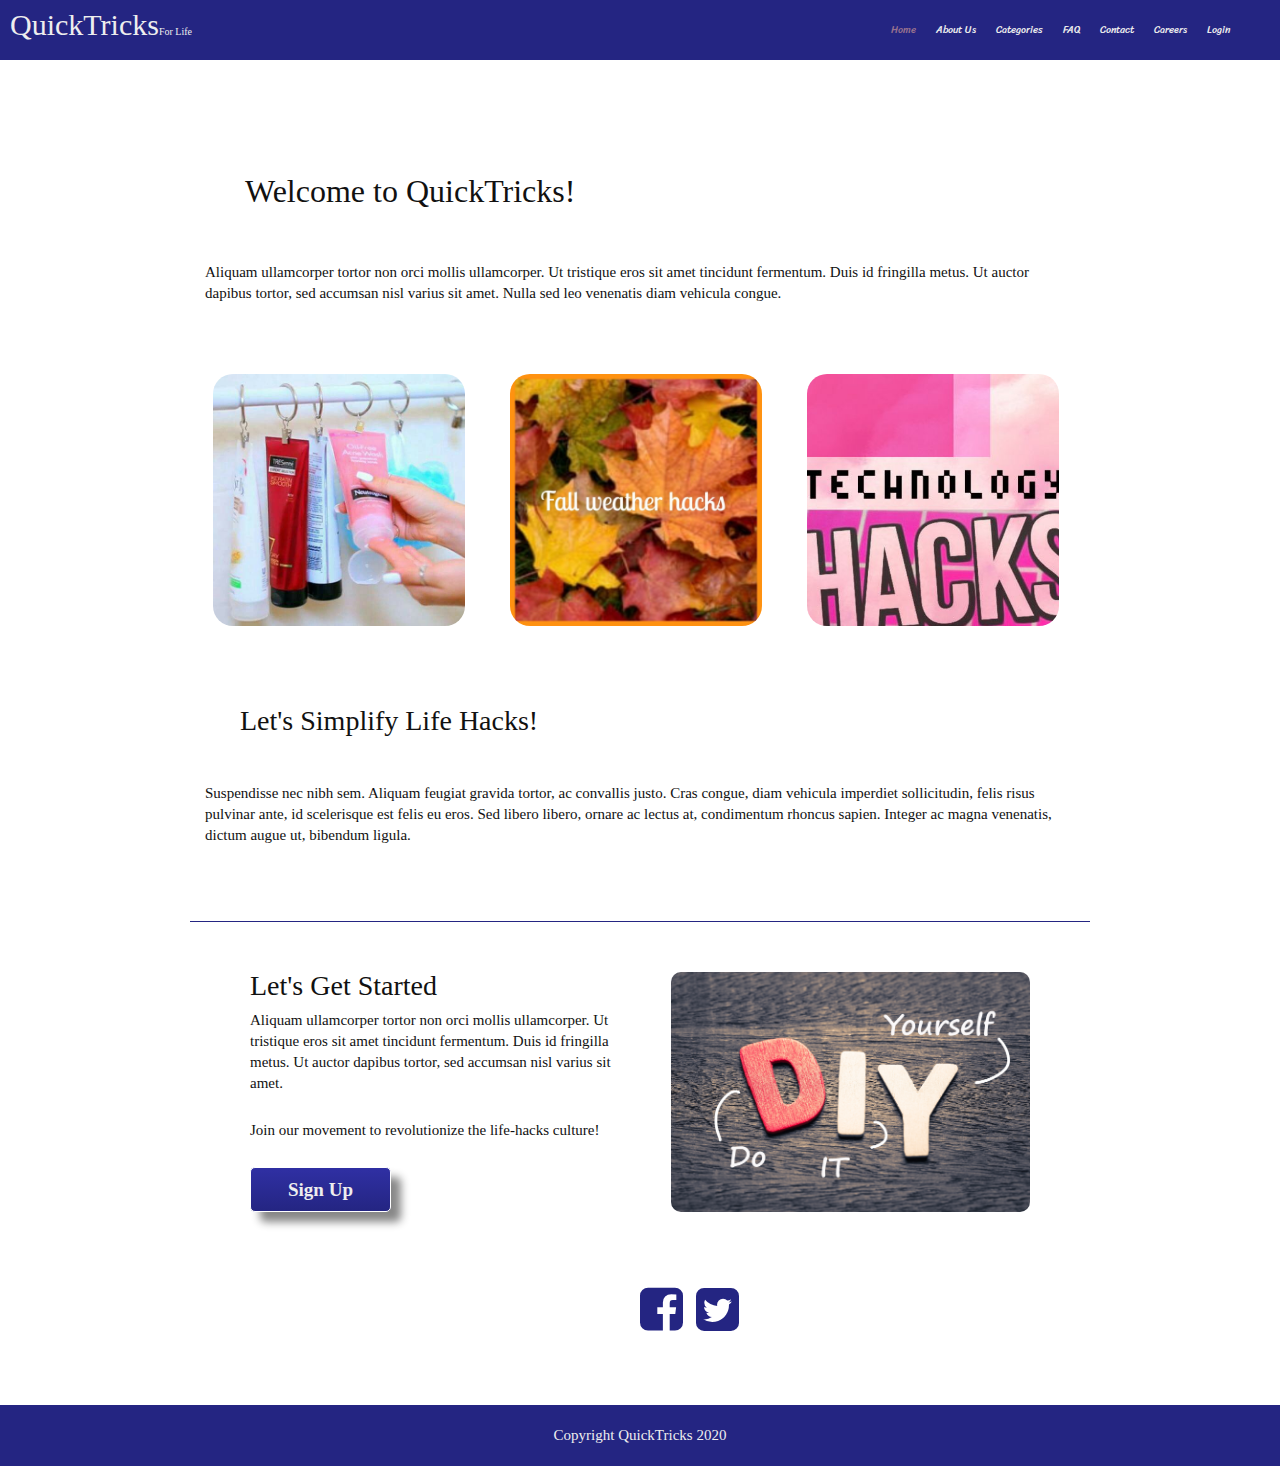
==== index.html @ 17440fc3 "Merge pull request #1 from Build-Week-How-To-2020/thayne-allen" ====
<!doctype html>

<html lang="en">
<head>
  <meta charset="utf-8">

  <title>QuickTricks</title>

  <meta name="viewport" content="width=device-width, initial-scale=1.0">
  <link href="https://fonts.googleapis.com/css2?family=Sriracha&display=swap" rel="stylesheet">
  <link rel="stylesheet" href="https://cdnjs.cloudflare.com/ajax/libs/font-awesome/4.7.0/css/font-awesome.min.css">
  <link href="css/index.css" rel="stylesheet">

  <!--[if lt IE 9]>
    <script src="https://cdnjs.cloudflare.com/ajax/libs/html5shiv/3.7.3/html5shiv.js"></script>
  <![endif]-->
 
</head>

<body>

    <div class="navigation" id="myTopnav">
      <div class="navtitle">
        <h1>QuickTricks</h1><h5>For Life</h5>
      </div>
      <nav>
        
        <div class="dropdown">
          <button class="dropbtn">&#9776;
          </button>
          <div class="dropdown-content">
            <a href="index.html">Home</a>
            <a href="about.html">About Us</a>
            <a href="categories.html">Categories</a>
            <a href="faq.html">FAQ</a>
            <a href="contact.html">Contact</a>
            <a href="careers.html">Careers</a>
            <a href="login.html">Login</a>
          </div>
        </div>
            <a href="index.html" class="active">Home</a>
            <a href="about.html">About Us</a>
            <a href="categories.html">Categories</a>
            <a href="faq.html">FAQ</a>
            <a href="contact.html">Contact</a>
            <a href="careers.html">Careers</a>
            <a href="login.html">Login</a>
      </nav>
    </div>
    <div class="container home">

        <header class="intro">
          <!-- <img class="header-img" src="img/lifehacks1.webp" alt="Phone Hack"> -->
          <h2>Welcome to QuickTricks!</h2>
      
          <p>Aliquam ullamcorper tortor non orci mollis ullamcorper. Ut tristique eros sit amet tincidunt fermentum. Duis id fringilla metus. Ut auctor dapibus tortor, sed accumsan nisl varius sit amet. Nulla sed leo venenatis diam vehicula congue.</p>    
        </header>
      
        <section class="diy-images">
          <img src="img/lifehacks3.jpg" class="diy1" alt="Bathroom Hacks">
          <img src="img/lifehacks4.jpg" class="diy2" alt="Fall Weather Hacks">
          <img src="img/lifehacks5.jpg" class="diy3" alt="Technology Hacks">
        </section>
      
        <section class="simplify-diy">
          <h3>Let's Simplify Life Hacks!</h3>
      
          <p>Suspendisse nec nibh sem. Aliquam feugiat gravida tortor, ac convallis justo. Cras congue, diam vehicula imperdiet sollicitudin, felis risus pulvinar ante, id scelerisque est felis eu eros. Sed libero libero, ornare ac lectus at, condimentum rhoncus sapien. Integer ac magna venenatis, dictum augue ut, bibendum ligula. </p>
          
        </section>
      
        <section class="cta">
          <div class="cta-text">
            <h3>Let's Get Started</h3>
      
            <p>Aliquam ullamcorper tortor non orci mollis ullamcorper. Ut tristique eros sit amet tincidunt fermentum. Duis id fringilla metus. Ut auctor dapibus tortor, sed accumsan nisl varius sit amet. </p>
            
            <p>Join our movement to revolutionize the life-hacks culture!</p>
      
            <div class="btn">
              <a href="login.html">Sign Up</a>
            </div>
          </div>
          
          <div class="diy4">
            <img src="img/lifehacks6.jpg" alt="DIY">
          </div>
        </section>
            <div class="social-media-icons">
                <div class="fa">
                <i class="fa fa-facebook-square" aria-hidden="true"></i>
                <i class="fa fa-twitter-square" aria-hidden="true"></i>
                </div>
      </div>    
    </div>
</section>
    
    <footer>
        <p>Copyright QuickTricks 2020</p>
    </footer>
    
</body>
</html>
---- css/index.css ----
.flexbox {
  display: flex;
}
.centercenter {
  align-items: center;
  justify-content: center;
}
html,
body,
div,
span,
applet,
object,
iframe,
h1,
h2,
h3,
h4,
h5,
h6,
p,
blockquote,
pre,
a,
abbr,
acronym,
address,
big,
cite,
code,
del,
dfn,
em,
img,
ins,
kbd,
q,
s,
samp,
small,
strike,
strong,
sub,
sup,
tt,
var,
b,
u,
i,
center,
dl,
dt,
dd,
ol,
ul,
li,
fieldset,
form,
label,
legend,
table,
caption,
tbody,
tfoot,
thead,
tr,
th,
td,
article,
aside,
canvas,
details,
embed,
figure,
figcaption,
footer,
header,
hgroup,
menu,
nav,
output,
ruby,
section,
summary,
time,
mark,
audio,
video {
  margin: 0;
  padding: 0;
  border: 0;
  font-size: 100%;
  font: inherit;
  vertical-align: baseline;
}
/* HTML5 display-role reset for older browsers */
article,
aside,
details,
figcaption,
figure,
footer,
header,
hgroup,
menu,
nav,
section {
  display: block;
}
body {
  line-height: 1;
}
ol,
ul {
  list-style: none;
}
blockquote,
q {
  quotes: none;
}
blockquote:before,
blockquote:after,
q:before,
q:after {
  content: '';
  content: none;
}
table {
  border-collapse: collapse;
  border-spacing: 0;
}
* {
  box-sizing: border-box;
}
html {
  font-size: 62.5%;
}
html,
body {
  font-family: 'Source Sans Pro', Verdana;
  color: #111;
}
h1,
h2,
h3,
h4,
h5 {
  font-family: 'Bungee Inline', Impact;
  color: 'Bungee Inline', Impact;
}
h2 {
  font-size: 3.2rem;
}
h3 {
  font-size: 2.8rem;
}
p {
  font-size: 1.5rem;
  line-height: 1.4;
}
.container {
  max-width: 1000px;
  width: 100%;
  margin: 0 auto;
}
.navigation {
  display: flex;
  justify-content: space-between;
  background-color: #242582;
  color: #eee;
  width: 100%;
  margin: 0 auto;
  padding-bottom: 10px;
}
@media (max-width: 500px) {
  .navigation {
    position: unset;
    justify-content: center;
    flex-direction: row-reverse;
  }
}
.navigation .dropdown {
  float: left;
  overflow: hidden;
}
.navigation .dropdown .dropbtn {
  display: none;
}
@media (max-width: 500px) {
  .navigation .dropdown .dropbtn {
    display: flex;
    font-size: 2rem;
    border: none;
    outline: none;
    color: #eee;
    font-weight: bolder;
    padding: 10px;
    background-color: inherit;
    font-family: inherit;
    margin: 0;
  }
}
.navigation .dropdown .dropdown-content {
  display: none;
  position: absolute;
  background-color: #242582;
  min-width: 160px;
  box-shadow: 0px 8px 16px 0px rgba(0, 0, 0, 0.2);
  z-index: 1;
}
.navigation .dropdown .dropdown-content a {
  float: none;
  color: #eee;
  font-weight: bolder;
  padding: 12px 16px;
  text-decoration: none;
  display: block;
  text-align: left;
}
.navigation .dropdown .dropdown-content a:hover {
  color: #99738e;
}
.navigation .dropdown:hover .dropdown-content {
  display: block;
}
.navigation .navtitle {
  display: flex;
  align-items: baseline;
  font-size: 3rem;
  padding: 10px;
}
.navigation .navtitle h5 {
  font-size: 1rem;
  font-family: 'Bitter', Times;
}
.navigation nav {
  display: flex;
  align-items: center;
  justify-content: center;
  margin-right: 50px;
  padding-top: 10px;
  color: #eee;
}
@media (max-width: 500px) {
  .navigation nav {
    margin-right: unset;
    padding-top: unset;
  }
}
.navigation .active {
  color: #99738e;
}
.navigation a {
  color: #eee;
  font-size: 1rem;
  margin-left: 20px;
  transition: 0.5s;
  text-decoration: none;
  font-family: 'Sriracha', cursive;
}
.navigation a:hover {
  font-size: 2rem;
}
@media (max-width: 500px) {
  .navigation a {
    font-size: 1.5rem;
  }
  .navigation a:not(:first-child),
  .navigation a .dropdown .dropbtn {
    display: none;
  }
}
footer {
  align-items: center;
  justify-content: center;
  color: #eee;
  background: #242582;
  width: 100%;
  padding: 20px 0;
  display: flex;
}
.container {
  padding: 50px;
}
.container .contact-header {
  display: flex;
  align-items: center;
  justify-content: center;
  padding-bottom: 50px;
  flex-direction: column;
}
.container .contact-header h1 {
  font-size: 5rem;
}
@media (max-width: 500px) {
  .container .contact-header h1 {
    font-size: 10vw;
  }
}
.container .contact-header .contact-header-content {
  font: 1em sans-serif;
  padding-top: 50px;
  font-size: 1.5rem;
}
@media (max-width: 500px) {
  .container .contact-header .contact-header-content {
    font-size: 1rem;
  }
}
input[type=text],
select,
textarea {
  width: 100%;
  padding: 12px;
  border: 1px solid #ccc;
  border-radius: 4px;
  box-sizing: border-box;
  margin-top: 6px;
  margin-bottom: 16px;
  resize: vertical;
}
input[type=submit] {
  background-color: #242582;
  color: white;
  padding: 12px 20px;
  border: none;
  border-radius: 4px;
  cursor: pointer;
}
input[type=submit]:hover {
  background-color: #2f2fa2;
}
.social-media-icons {
  padding: 20px;
  font-size: 50px;
  text-decoration: none;
  padding-left: 50%;
}
.fa-facebook-square {
  color: #242582;
}
.fa-facebook-square:hover {
  opacity: 0.9;
}
.fa-twitter-square {
  color: #242582;
}
.fa-twitter-square:hover {
  opacity: 0.9;
}
.home .intro {
  padding-top: 10px;
}
@media (max-width: 500px) {
  .home .intro {
    padding-top: 10px;
  }
}
.home .intro img {
  border-radius: 5px;
  width: 100%;
  height: 250px;
}
@media (max-width: 500px) {
  .home .intro img {
    width: 100%;
    position: relative;
  }
}
.home .intro h2 {
  padding: 55px;
}
.home .intro p {
  padding: 0 15px;
  padding-bottom: 50px;
}
.home .about-images {
  display: flex;
  flex-direction: column;
  justify-content: center;
  width: 100%;
  margin-bottom: 50px;
}
@media (max-width: 500px) {
  .home .about-images {
    display: flex;
    flex-direction: column;
    align-items: center;
  }
}
.home .about-images img {
  width: 50%;
  margin: 20px 25%;
  border-radius: 20px;
}
.home .about-images .top-row {
  display: flex;
  flex-direction: row;
}
@media (max-width: 500px) {
  .home .about-images .top-row {
    display: flex;
    flex-direction: column;
    width: 100%;
  }
}
.home .about-images .top-row div {
  width: 100%;
  display: grid;
}
.home .about-images .top-row p {
  display: flex;
  justify-content: center;
}
.home .about-images .top-row a {
  text-decoration: none;
  color: #242582;
}
.home .about-images .top-row a:hover {
  color: #2f2fa2;
  font-size: 2.5rem;
  transition: 0.5s;
}
.home .about-images .bottom-row {
  display: flex;
  flex-direction: row;
}
@media (max-width: 500px) {
  .home .about-images .bottom-row {
    display: flex;
    flex-direction: column;
    width: 100%;
  }
}
.home .about-images .bottom-row div {
  width: 100%;
  display: grid;
}
.home .about-images .bottom-row p {
  display: flex;
  justify-content: center;
}
.home .about-images .bottom-row a {
  text-decoration: none;
  color: #242582;
}
.home .about-images .bottom-row a:hover {
  color: #2f2fa2;
  font-size: 2.5rem;
  transition: 0.5s;
}
.home .diy-images {
  display: flex;
  flex-wrap: wrap;
  width: 100%;
}
@media (max-width: 500px) {
  .home .diy-images {
    display: flex;
    flex-direction: column;
    align-items: center;
  }
}
.home .diy-images img {
  width: 28%;
  margin: 20px 2.5%;
  border-radius: 20px;
  height: 100%;
}
@media (max-width: 500px) {
  .home .diy-images .diy1 {
    display: none;
  }
}
@media (max-width: 500px) {
  .home .diy-images .diy2 {
    display: none;
  }
}
@media (max-width: 500px) {
  .home .diy-images .diy3 {
    width: 90%;
  }
}
.home .simplify-diy {
  padding: 15px;
}
.home .simplify-diy h3 {
  margin-top: 11px;
  padding: 35px;
}
.home .simplify-diy p {
  margin-top: 13px;
}
.home .cta {
  margin-top: 60px;
  border-top: 1px solid #242582;
  padding: 50px 60px;
  display: flex;
  justify-content: center;
}
@media (max-width: 500px) {
  .home .cta {
    flex-direction: column-reverse;
    margin-top: 30px;
    padding: 20px;
  }
}
.home .cta .cta-text {
  width: 50%;
}
@media (max-width: 500px) {
  .home .cta .cta-text {
    width: 100%;
  }
}
.home .cta .cta-text h3 {
  margin-bottom: 10px;
}
.home .cta .cta-text p {
  margin-bottom: 26px;
}
.home .cta .cta-text .btn {
  background: linear-gradient(to bottom, #2f2fa2 5%, #242582 100%);
  background-color: #2f2fa2;
  border-radius: 5px;
  border: 1px solid;
  box-shadow: 10px 10px 8px #888888;
  display: inline-block;
  color: #ffffff;
  font-size: 19px;
  font-weight: bold;
  padding: 12px 37px;
}
@media (max-width: 500px) {
  .home .cta .cta-text .btn {
    display: flex;
    justify-content: center;
  }
}
.home .cta .cta-text .btn a {
  text-decoration: none;
  color: #eee;
}
.home .cta .cta-text .btn:hover {
  background: linear-gradient(to bottom, #242582 5%, #2f2fa2 100%);
  background-color: #242582;
  box-shadow: unset;
}
.home .cta .diy4 {
  width: 46%;
  margin-left: 4%;
}
@media (max-width: 500px) {
  .home .cta .diy4 {
    width: 100%;
    margin-left: unset;
  }
}
.home .cta .diy4 img {
  width: 100%;
  height: auto;
  border-radius: 10px;
}
@media (max-width: 500px) {
  .home .cta .diy4 img {
    height: unset;
    padding-bottom: 20px;
  }
}
.jobs-list-dept-title {
  font-size: 2rem;
  line-height: 3rem;
}
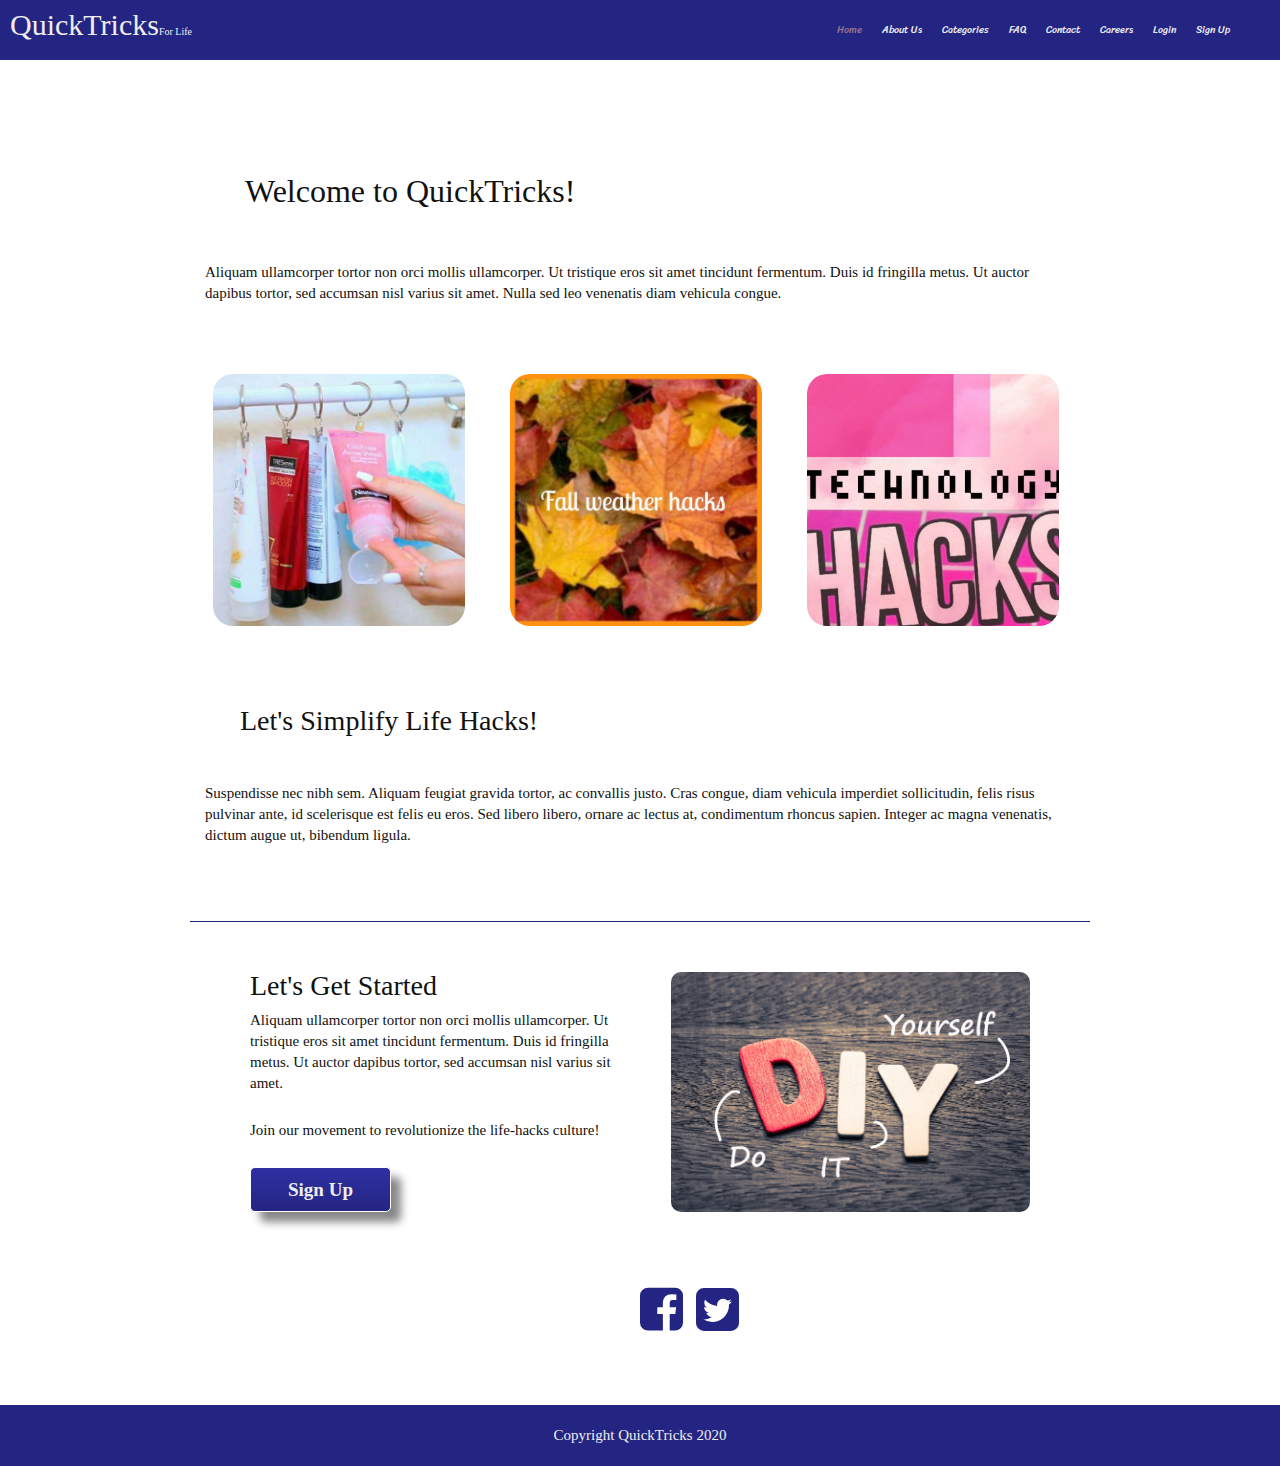
==== commit a0707127: "added sign up link to nav" ====
--- a/index.html
+++ b/index.html
@@ -36,6 +36,7 @@
             <a href="contact.html">Contact</a>
             <a href="careers.html">Careers</a>
             <a href="login.html">Login</a>
+            <a href="signup.html">Sign Up</a>
           </div>
         </div>
             <a href="index.html" class="active">Home</a>
@@ -45,6 +46,7 @@
             <a href="contact.html">Contact</a>
             <a href="careers.html">Careers</a>
             <a href="login.html">Login</a>
+            <a href="signup.html">Sign Up</a>
       </nav>
     </div>
     <div class="container home">
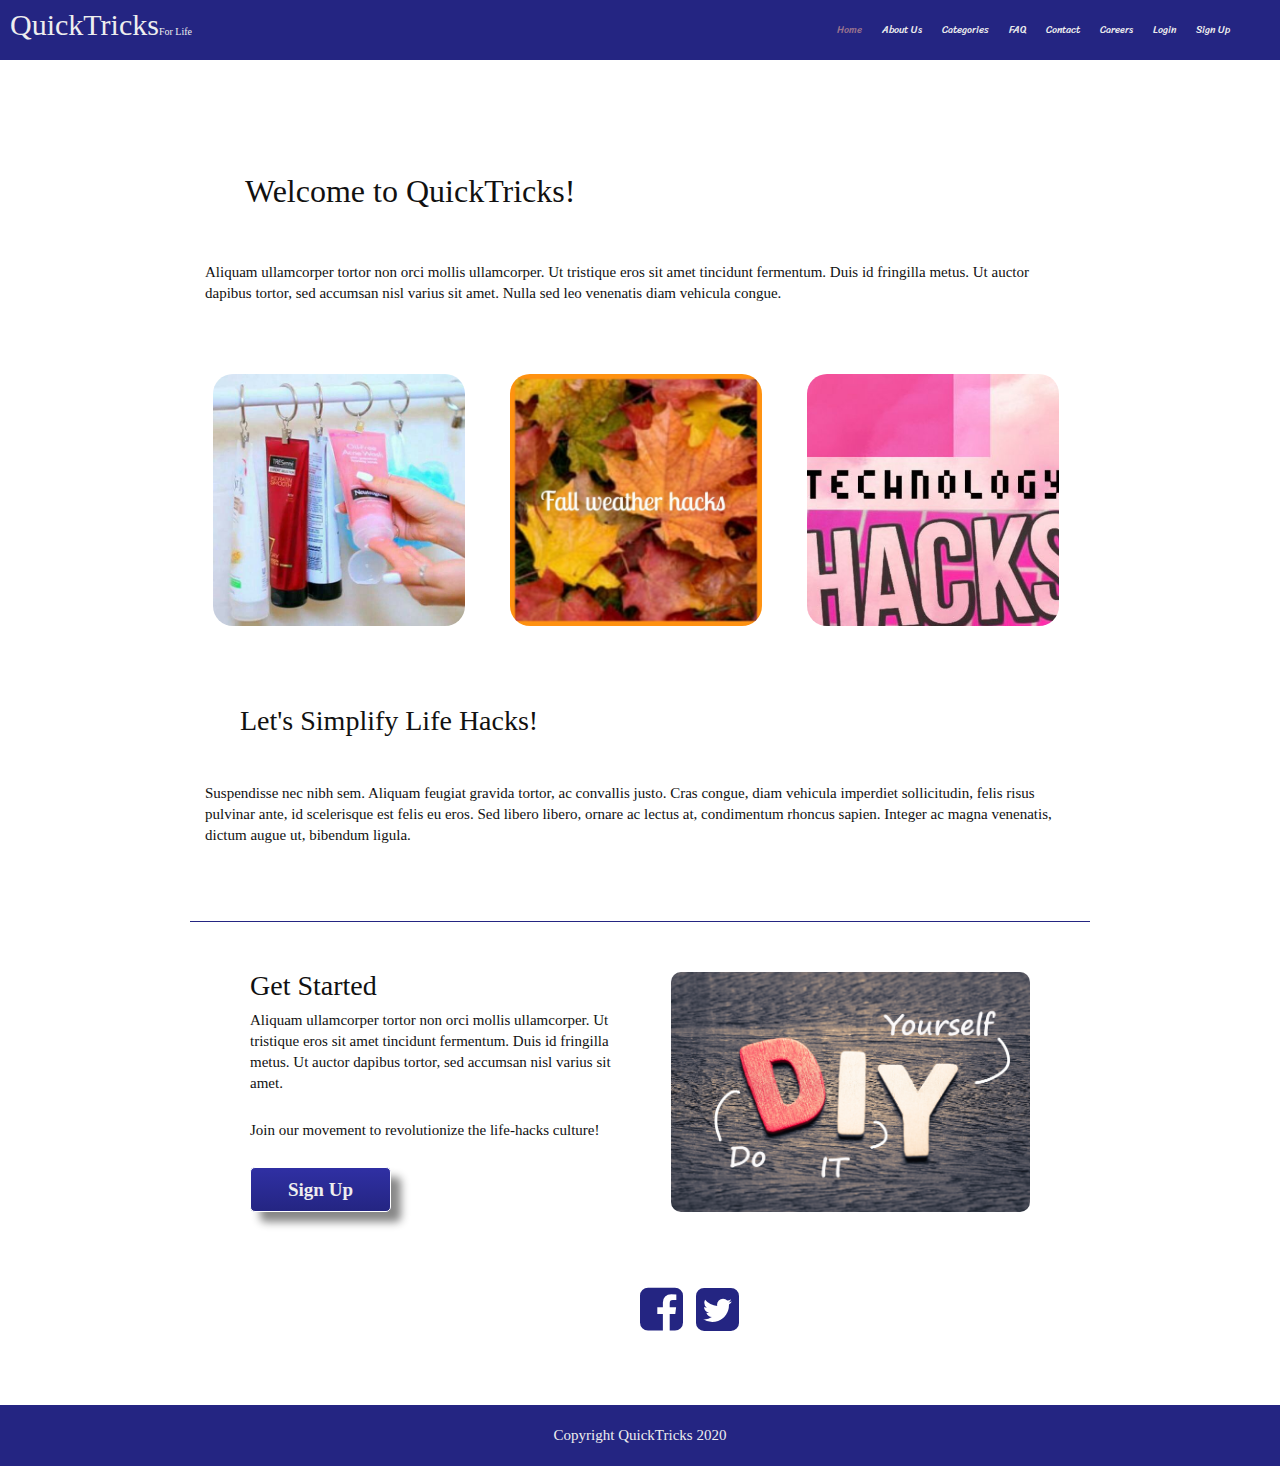
==== commit 4d555cd8: "Merge pull request #2 from Build-Week-How-To-2020/thayne-allen" ====
--- a/index.html
+++ b/index.html
@@ -9,7 +9,7 @@
   <meta name="viewport" content="width=device-width, initial-scale=1.0">
   <link href="https://fonts.googleapis.com/css2?family=Sriracha&display=swap" rel="stylesheet">
   <link rel="stylesheet" href="https://cdnjs.cloudflare.com/ajax/libs/font-awesome/4.7.0/css/font-awesome.min.css">
-  <link href="css/index.css" rel="stylesheet">
+  <link href="css/taa/index.css" rel="stylesheet">
 
   <!--[if lt IE 9]>
     <script src="https://cdnjs.cloudflare.com/ajax/libs/html5shiv/3.7.3/html5shiv.js"></script>
@@ -73,7 +73,7 @@
       
         <section class="cta">
           <div class="cta-text">
-            <h3>Let's Get Started</h3>
+            <h3>Get Started</h3>
       
             <p>Aliquam ullamcorper tortor non orci mollis ullamcorper. Ut tristique eros sit amet tincidunt fermentum. Duis id fringilla metus. Ut auctor dapibus tortor, sed accumsan nisl varius sit amet. </p>
             
--- a/css/taa/index.css
+++ b/css/taa/index.css
@@ -0,0 +1,574 @@
+.flexbox {
+  display: flex;
+}
+.centercenter {
+  align-items: center;
+  justify-content: center;
+}
+html,
+body,
+div,
+span,
+applet,
+object,
+iframe,
+h1,
+h2,
+h3,
+h4,
+h5,
+h6,
+p,
+blockquote,
+pre,
+a,
+abbr,
+acronym,
+address,
+big,
+cite,
+code,
+del,
+dfn,
+em,
+img,
+ins,
+kbd,
+q,
+s,
+samp,
+small,
+strike,
+strong,
+sub,
+sup,
+tt,
+var,
+b,
+u,
+i,
+center,
+dl,
+dt,
+dd,
+ol,
+ul,
+li,
+fieldset,
+form,
+label,
+legend,
+table,
+caption,
+tbody,
+tfoot,
+thead,
+tr,
+th,
+td,
+article,
+aside,
+canvas,
+details,
+embed,
+figure,
+figcaption,
+footer,
+header,
+hgroup,
+menu,
+nav,
+output,
+ruby,
+section,
+summary,
+time,
+mark,
+audio,
+video {
+  margin: 0;
+  padding: 0;
+  border: 0;
+  font-size: 100%;
+  font: inherit;
+  vertical-align: baseline;
+}
+/* HTML5 display-role reset for older browsers */
+article,
+aside,
+details,
+figcaption,
+figure,
+footer,
+header,
+hgroup,
+menu,
+nav,
+section {
+  display: block;
+}
+body {
+  line-height: 1;
+}
+ol,
+ul {
+  list-style: none;
+}
+blockquote,
+q {
+  quotes: none;
+}
+blockquote:before,
+blockquote:after,
+q:before,
+q:after {
+  content: '';
+  content: none;
+}
+table {
+  border-collapse: collapse;
+  border-spacing: 0;
+}
+* {
+  box-sizing: border-box;
+}
+html {
+  font-size: 62.5%;
+}
+html,
+body {
+  font-family: 'Source Sans Pro', Verdana;
+  color: #111;
+}
+h1,
+h2,
+h3,
+h4,
+h5 {
+  font-family: 'Bungee Inline', Impact;
+  color: 'Bungee Inline', Impact;
+}
+h2 {
+  font-size: 3.2rem;
+}
+h3 {
+  font-size: 2.8rem;
+}
+p {
+  font-size: 1.5rem;
+  line-height: 1.4;
+}
+.container {
+  max-width: 1000px;
+  width: 100%;
+  margin: 0 auto;
+}
+.navigation {
+  display: flex;
+  justify-content: space-between;
+  background-color: #242582;
+  color: #eee;
+  width: 100%;
+  margin: 0 auto;
+  padding-bottom: 10px;
+}
+@media (max-width: 500px) {
+  .navigation {
+    position: unset;
+    justify-content: center;
+    flex-direction: row-reverse;
+  }
+}
+.navigation .dropdown {
+  float: left;
+  overflow: hidden;
+}
+.navigation .dropdown .dropbtn {
+  display: none;
+}
+@media (max-width: 500px) {
+  .navigation .dropdown .dropbtn {
+    display: flex;
+    font-size: 2rem;
+    border: none;
+    outline: none;
+    color: #eee;
+    font-weight: bolder;
+    padding: 10px;
+    background-color: inherit;
+    font-family: inherit;
+    margin: 0;
+  }
+}
+.navigation .dropdown .dropdown-content {
+  display: none;
+  position: absolute;
+  background-color: #242582;
+  min-width: 160px;
+  box-shadow: 0px 8px 16px 0px rgba(0, 0, 0, 0.2);
+  z-index: 1;
+}
+.navigation .dropdown .dropdown-content a {
+  float: none;
+  color: #eee;
+  font-weight: bolder;
+  padding: 12px 16px;
+  text-decoration: none;
+  display: block;
+  text-align: left;
+}
+.navigation .dropdown .dropdown-content a:hover {
+  color: #99738e;
+}
+.navigation .dropdown:hover .dropdown-content {
+  display: block;
+}
+.navigation .navtitle {
+  display: flex;
+  align-items: baseline;
+  font-size: 3rem;
+  padding: 10px;
+}
+.navigation .navtitle h5 {
+  font-size: 1rem;
+  font-family: 'Bitter', Times;
+}
+.navigation nav {
+  display: flex;
+  align-items: center;
+  justify-content: center;
+  margin-right: 50px;
+  padding-top: 10px;
+  color: #eee;
+}
+@media (max-width: 500px) {
+  .navigation nav {
+    margin-right: unset;
+    padding-top: unset;
+  }
+}
+.navigation .active {
+  color: #99738e;
+}
+.navigation a {
+  color: #eee;
+  font-size: 1rem;
+  margin-left: 20px;
+  transition: 0.5s;
+  text-decoration: none;
+  font-family: 'Sriracha', cursive;
+}
+.navigation a:hover {
+  font-size: 2rem;
+}
+@media (max-width: 500px) {
+  .navigation a {
+    font-size: 1.5rem;
+  }
+  .navigation a:not(:first-child),
+  .navigation a .dropdown .dropbtn {
+    display: none;
+  }
+}
+footer {
+  align-items: center;
+  justify-content: center;
+  color: #eee;
+  background: #242582;
+  width: 100%;
+  padding: 20px 0;
+  display: flex;
+}
+.container {
+  padding: 50px;
+}
+.container .contact-header {
+  display: flex;
+  align-items: center;
+  justify-content: center;
+  padding-bottom: 50px;
+  flex-direction: column;
+}
+.container .contact-header h1 {
+  font-size: 5rem;
+}
+@media (max-width: 500px) {
+  .container .contact-header h1 {
+    font-size: 10vw;
+  }
+}
+.container .contact-header .contact-header-content {
+  font: 1em sans-serif;
+  padding-top: 50px;
+  font-size: 1.5rem;
+}
+@media (max-width: 500px) {
+  .container .contact-header .contact-header-content {
+    font-size: 1rem;
+  }
+}
+input[type=text],
+select,
+textarea {
+  width: 100%;
+  padding: 12px;
+  border: 1px solid #ccc;
+  border-radius: 4px;
+  box-sizing: border-box;
+  margin-top: 6px;
+  margin-bottom: 16px;
+  resize: vertical;
+}
+input[type=submit] {
+  background-color: #242582;
+  color: white;
+  padding: 12px 20px;
+  border: none;
+  border-radius: 4px;
+  cursor: pointer;
+}
+input[type=submit]:hover {
+  background-color: #2f2fa2;
+}
+.social-media-icons {
+  padding: 20px;
+  font-size: 50px;
+  text-decoration: none;
+  padding-left: 50%;
+}
+.fa-facebook-square {
+  color: #242582;
+}
+.fa-facebook-square:hover {
+  opacity: 0.9;
+}
+.fa-twitter-square {
+  color: #242582;
+}
+.fa-twitter-square:hover {
+  opacity: 0.9;
+}
+.home .intro {
+  padding-top: 10px;
+}
+@media (max-width: 500px) {
+  .home .intro {
+    padding-top: 10px;
+  }
+}
+.home .intro img {
+  border-radius: 5px;
+  width: 100%;
+  height: 250px;
+}
+@media (max-width: 500px) {
+  .home .intro img {
+    width: 100%;
+    position: relative;
+  }
+}
+.home .intro h2 {
+  padding: 55px;
+}
+.home .intro p {
+  padding: 0 15px;
+  padding-bottom: 50px;
+}
+.home .about-images {
+  display: flex;
+  flex-direction: column;
+  justify-content: center;
+  width: 100%;
+  margin-bottom: 50px;
+}
+@media (max-width: 500px) {
+  .home .about-images {
+    display: flex;
+    flex-direction: column;
+    align-items: center;
+  }
+}
+.home .about-images img {
+  width: 50%;
+  margin: 20px 25%;
+  border-radius: 20px;
+}
+.home .about-images .top-row {
+  display: flex;
+  flex-direction: row;
+}
+@media (max-width: 500px) {
+  .home .about-images .top-row {
+    display: flex;
+    flex-direction: column;
+    width: 100%;
+  }
+}
+.home .about-images .top-row div {
+  width: 100%;
+  display: grid;
+}
+.home .about-images .top-row p {
+  display: flex;
+  justify-content: center;
+}
+.home .about-images .top-row a {
+  text-decoration: none;
+  color: #242582;
+}
+.home .about-images .top-row a:hover {
+  color: #2f2fa2;
+  font-size: 2.5rem;
+  transition: 0.5s;
+}
+.home .about-images .bottom-row {
+  display: flex;
+  flex-direction: row;
+}
+@media (max-width: 500px) {
+  .home .about-images .bottom-row {
+    display: flex;
+    flex-direction: column;
+    width: 100%;
+  }
+}
+.home .about-images .bottom-row div {
+  width: 100%;
+  display: grid;
+}
+.home .about-images .bottom-row p {
+  display: flex;
+  justify-content: center;
+}
+.home .about-images .bottom-row a {
+  text-decoration: none;
+  color: #242582;
+}
+.home .about-images .bottom-row a:hover {
+  color: #2f2fa2;
+  font-size: 2.5rem;
+  transition: 0.5s;
+}
+.home .diy-images {
+  display: flex;
+  flex-wrap: wrap;
+  width: 100%;
+}
+@media (max-width: 500px) {
+  .home .diy-images {
+    display: flex;
+    flex-direction: column;
+    align-items: center;
+  }
+}
+.home .diy-images img {
+  width: 28%;
+  margin: 20px 2.5%;
+  border-radius: 20px;
+  height: 100%;
+}
+@media (max-width: 500px) {
+  .home .diy-images .diy1 {
+    display: none;
+  }
+}
+@media (max-width: 500px) {
+  .home .diy-images .diy2 {
+    display: none;
+  }
+}
+@media (max-width: 500px) {
+  .home .diy-images .diy3 {
+    width: 90%;
+  }
+}
+.home .simplify-diy {
+  padding: 15px;
+}
+.home .simplify-diy h3 {
+  margin-top: 11px;
+  padding: 35px;
+}
+.home .simplify-diy p {
+  margin-top: 13px;
+}
+.home .cta {
+  margin-top: 60px;
+  border-top: 1px solid #242582;
+  padding: 50px 60px;
+  display: flex;
+  justify-content: center;
+}
+@media (max-width: 500px) {
+  .home .cta {
+    flex-direction: column-reverse;
+    margin-top: 30px;
+    padding: 20px;
+  }
+}
+.home .cta .cta-text {
+  width: 50%;
+}
+@media (max-width: 500px) {
+  .home .cta .cta-text {
+    width: 100%;
+  }
+}
+.home .cta .cta-text h3 {
+  margin-bottom: 10px;
+}
+.home .cta .cta-text p {
+  margin-bottom: 26px;
+}
+.home .cta .cta-text .btn {
+  background: linear-gradient(to bottom, #2f2fa2 5%, #242582 100%);
+  background-color: #2f2fa2;
+  border-radius: 5px;
+  border: 1px solid;
+  box-shadow: 10px 10px 8px #888888;
+  display: inline-block;
+  color: #ffffff;
+  font-size: 19px;
+  font-weight: bold;
+  padding: 12px 37px;
+}
+@media (max-width: 500px) {
+  .home .cta .cta-text .btn {
+    display: flex;
+    justify-content: center;
+  }
+}
+.home .cta .cta-text .btn a {
+  text-decoration: none;
+  color: #eee;
+}
+.home .cta .cta-text .btn:hover {
+  background: linear-gradient(to bottom, #242582 5%, #2f2fa2 100%);
+  background-color: #242582;
+  box-shadow: unset;
+}
+.home .cta .diy4 {
+  width: 46%;
+  margin-left: 4%;
+}
+@media (max-width: 500px) {
+  .home .cta .diy4 {
+    width: 100%;
+    margin-left: unset;
+  }
+}
+.home .cta .diy4 img {
+  width: 100%;
+  height: auto;
+  border-radius: 10px;
+}
+@media (max-width: 500px) {
+  .home .cta .diy4 img {
+    height: unset;
+    padding-bottom: 20px;
+  }
+}
+.jobs-list-dept-title {
+  font-size: 2rem;
+  line-height: 3rem;
+}
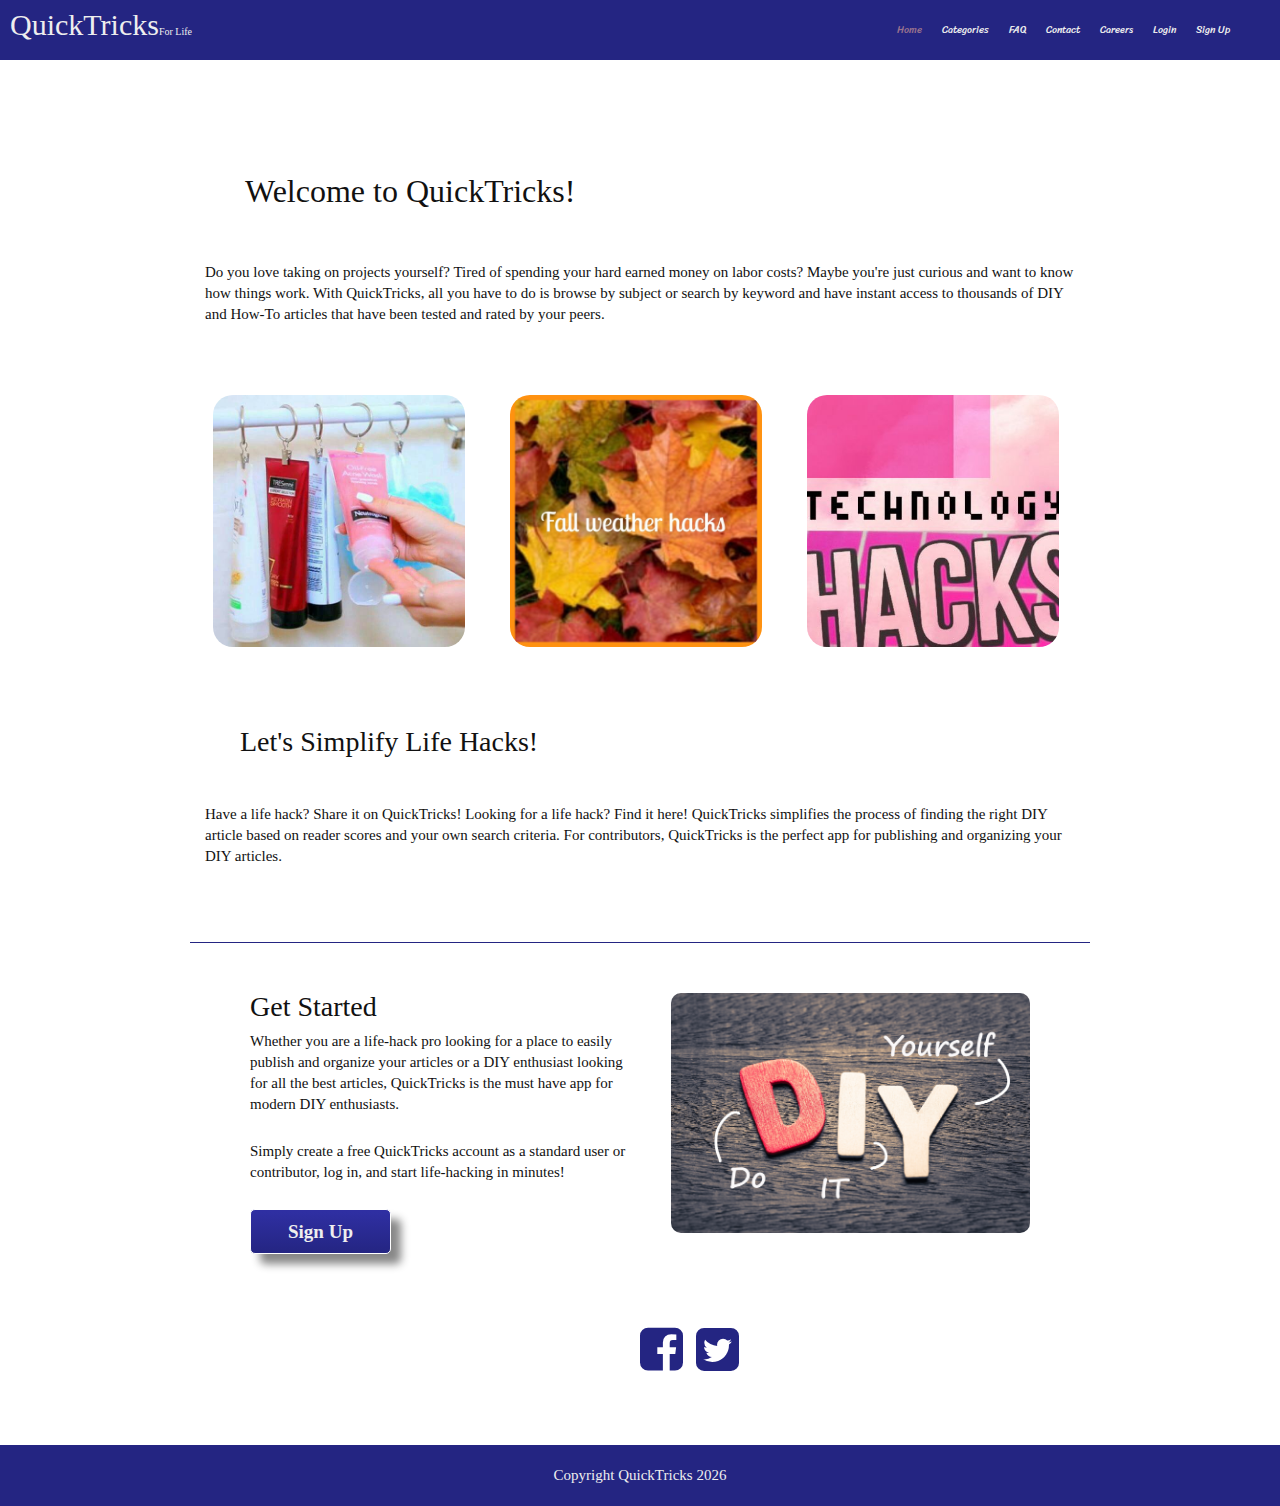
==== commit a40b6d5a: "added aria roles" ====
--- a/index.html
+++ b/index.html
@@ -30,7 +30,6 @@
           </button>
           <div class="dropdown-content">
             <a href="index.html">Home</a>
-            <a href="about.html">About Us</a>
             <a href="categories.html">Categories</a>
             <a href="faq.html">FAQ</a>
             <a href="contact.html">Contact</a>
@@ -40,7 +39,6 @@
           </div>
         </div>
             <a href="index.html" class="active">Home</a>
-            <a href="about.html">About Us</a>
             <a href="categories.html">Categories</a>
             <a href="faq.html">FAQ</a>
             <a href="contact.html">Contact</a>
@@ -55,10 +53,10 @@
           <!-- <img class="header-img" src="img/lifehacks1.webp" alt="Phone Hack"> -->
           <h2>Welcome to QuickTricks!</h2>
       
-          <p>Aliquam ullamcorper tortor non orci mollis ullamcorper. Ut tristique eros sit amet tincidunt fermentum. Duis id fringilla metus. Ut auctor dapibus tortor, sed accumsan nisl varius sit amet. Nulla sed leo venenatis diam vehicula congue.</p>    
+          <p>Do you love taking on projects yourself?  Tired of spending your hard earned money on labor costs?  Maybe you're just curious and want to know how things work.  With QuickTricks, all you have to do is browse by subject or search by keyword and have instant access to thousands of DIY and How-To articles that have been tested and rated by your peers.</p>    
         </header>
       
-        <section class="diy-images">
+        <section roll="img" aria-label="Life-Hack Images" class="diy-images">
           <img src="img/lifehacks3.jpg" class="diy1" alt="Bathroom Hacks">
           <img src="img/lifehacks4.jpg" class="diy2" alt="Fall Weather Hacks">
           <img src="img/lifehacks5.jpg" class="diy3" alt="Technology Hacks">
@@ -67,7 +65,7 @@
         <section class="simplify-diy">
           <h3>Let's Simplify Life Hacks!</h3>
       
-          <p>Suspendisse nec nibh sem. Aliquam feugiat gravida tortor, ac convallis justo. Cras congue, diam vehicula imperdiet sollicitudin, felis risus pulvinar ante, id scelerisque est felis eu eros. Sed libero libero, ornare ac lectus at, condimentum rhoncus sapien. Integer ac magna venenatis, dictum augue ut, bibendum ligula. </p>
+          <p>Have a life hack?  Share it on QuickTricks!  Looking for a life hack?  Find it here!  QuickTricks simplifies the process of finding the right DIY article based on reader scores and your own search criteria.  For contributors, QuickTricks is the perfect app for publishing and organizing your DIY articles.</p>
           
         </section>
       
@@ -75,30 +73,32 @@
           <div class="cta-text">
             <h3>Get Started</h3>
       
-            <p>Aliquam ullamcorper tortor non orci mollis ullamcorper. Ut tristique eros sit amet tincidunt fermentum. Duis id fringilla metus. Ut auctor dapibus tortor, sed accumsan nisl varius sit amet. </p>
+            <p>Whether you are a life-hack pro looking for a place to easily publish and organize your articles or a DIY enthusiast looking for all the best articles, QuickTricks is the must have app for modern DIY enthusiasts.</p>
             
-            <p>Join our movement to revolutionize the life-hacks culture!</p>
+            <p>Simply create a free QuickTricks account as a standard user or contributor, log in, and start life-hacking in minutes!</p>
       
-            <div class="btn">
-              <a href="login.html">Sign Up</a>
+            <div class="btn" role="button">
+              <a href="">Sign Up</a>
             </div>
           </div>
           
-          <div class="diy4">
+          <div roll="img" aria-label="DIY Image" class="diy4">
             <img src="img/lifehacks6.jpg" alt="DIY">
           </div>
         </section>
-            <div class="social-media-icons">
+            <div role="img" aria-label="Social media icons" class="social-media-icons">
                 <div class="fa">
-                <i class="fa fa-facebook-square" aria-hidden="true"></i>
-                <i class="fa fa-twitter-square" aria-hidden="true"></i>
+                <i class="fa fa-facebook-square" alt="facebook icon"></i>
+                <i class="fa fa-twitter-square" alt="twitter icon"></i>
                 </div>
       </div>    
     </div>
 </section>
     
     <footer>
-        <p>Copyright QuickTricks 2020</p>
+        <p>Copyright QuickTricks <script type="text/javascript">
+            document.write(new Date().getFullYear());
+          </script></p>
     </footer>
     
 </body>
